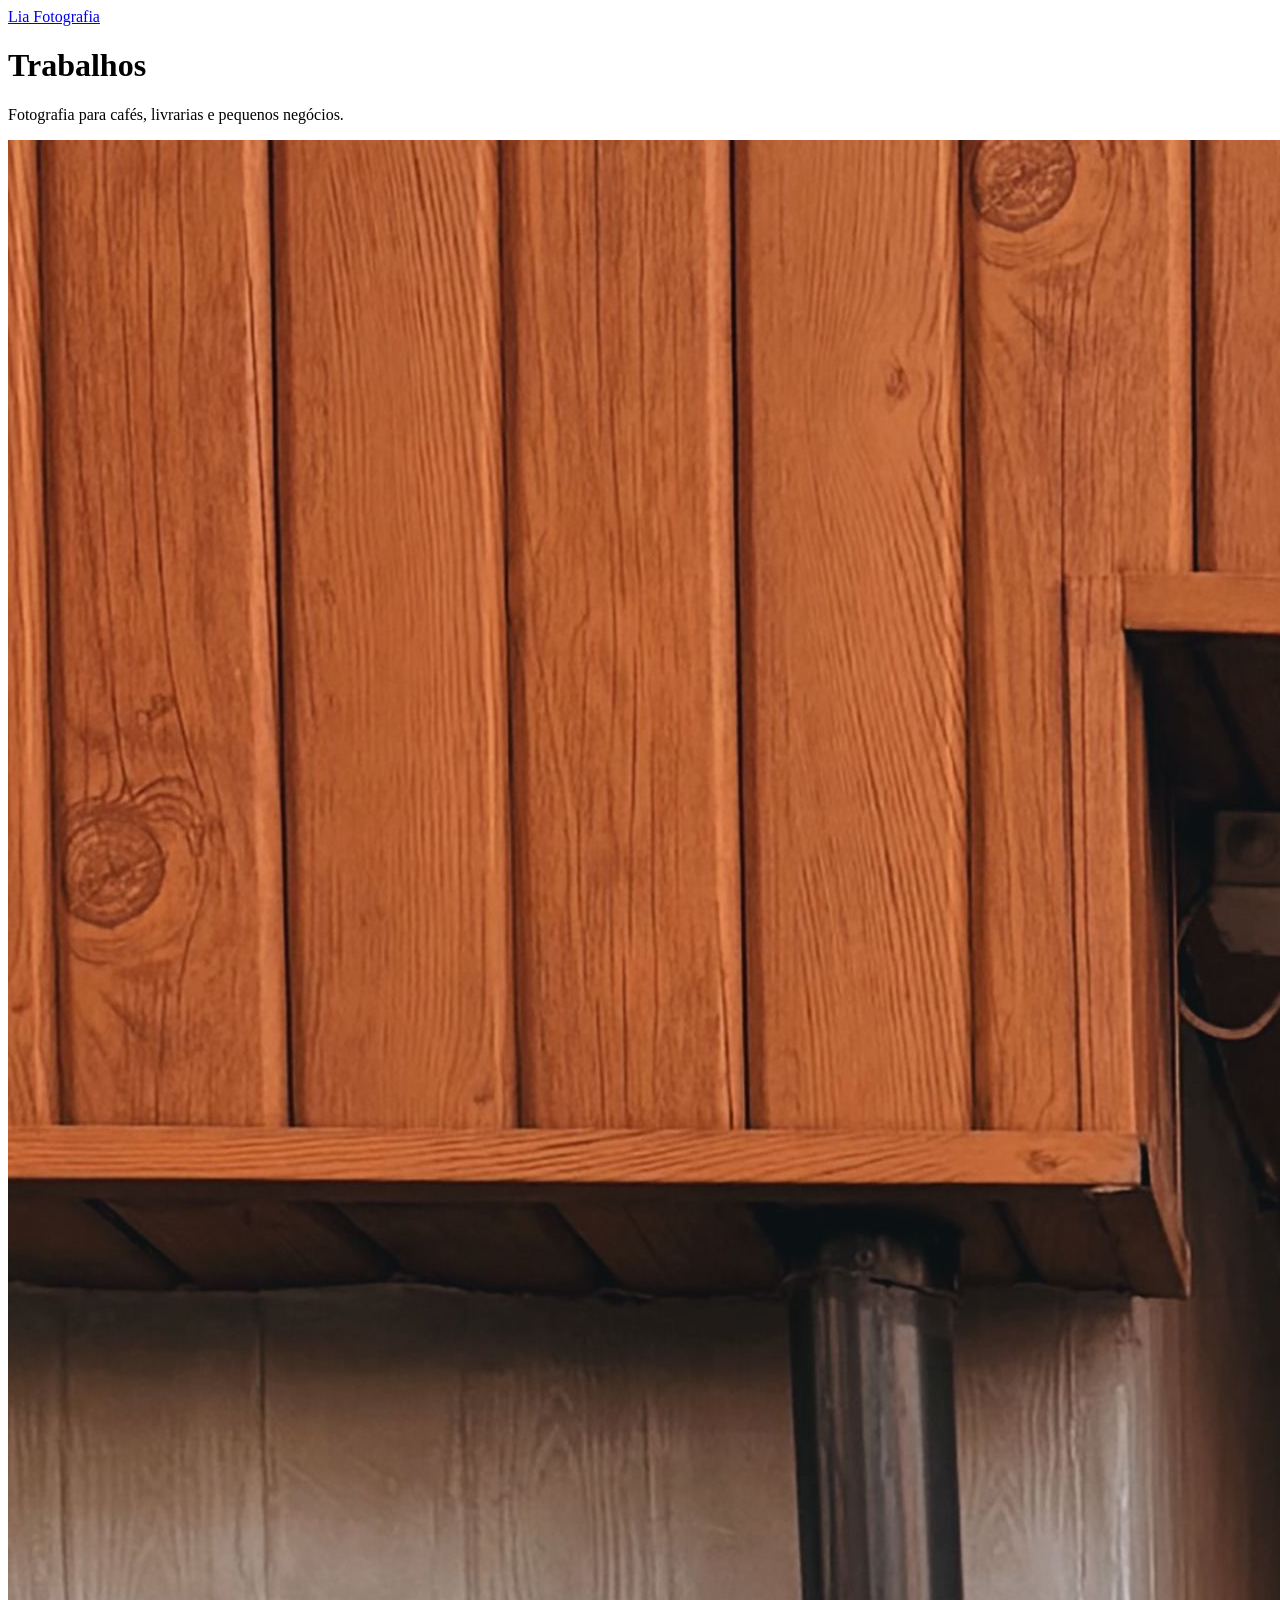
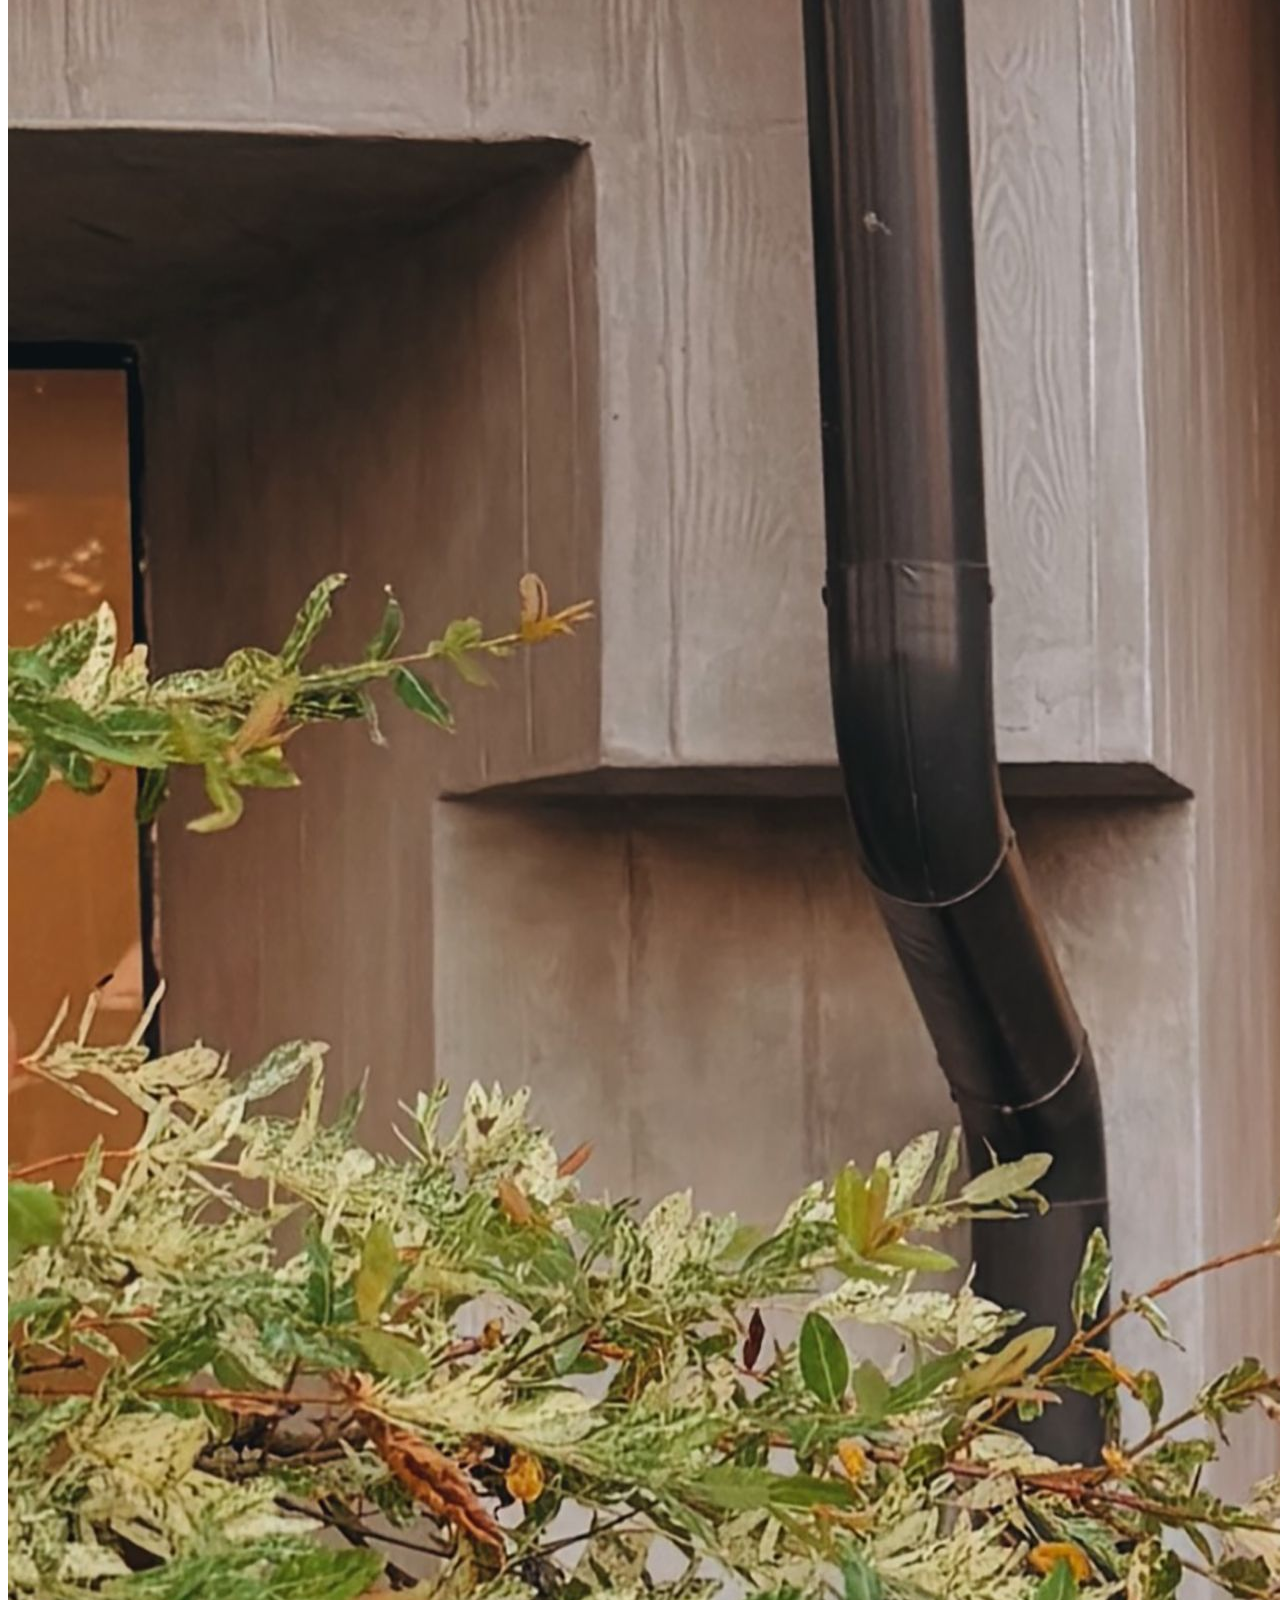
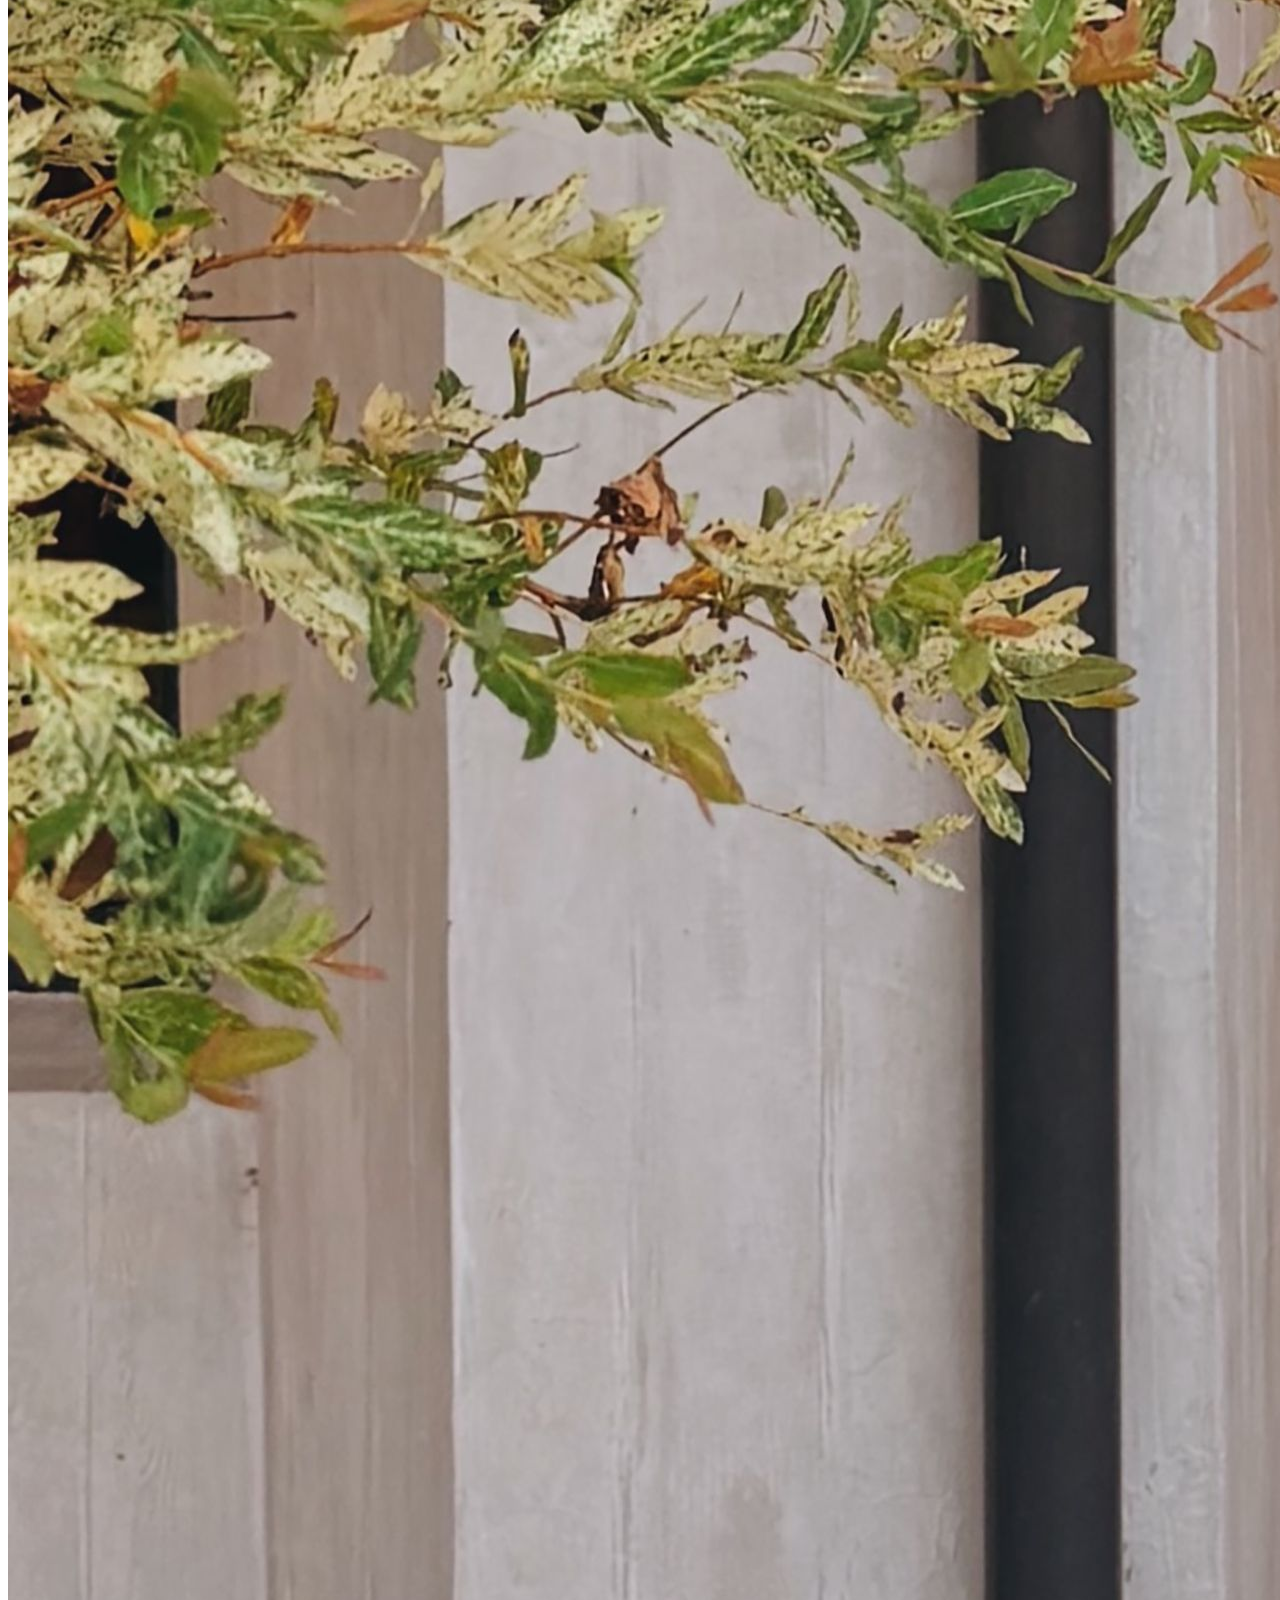
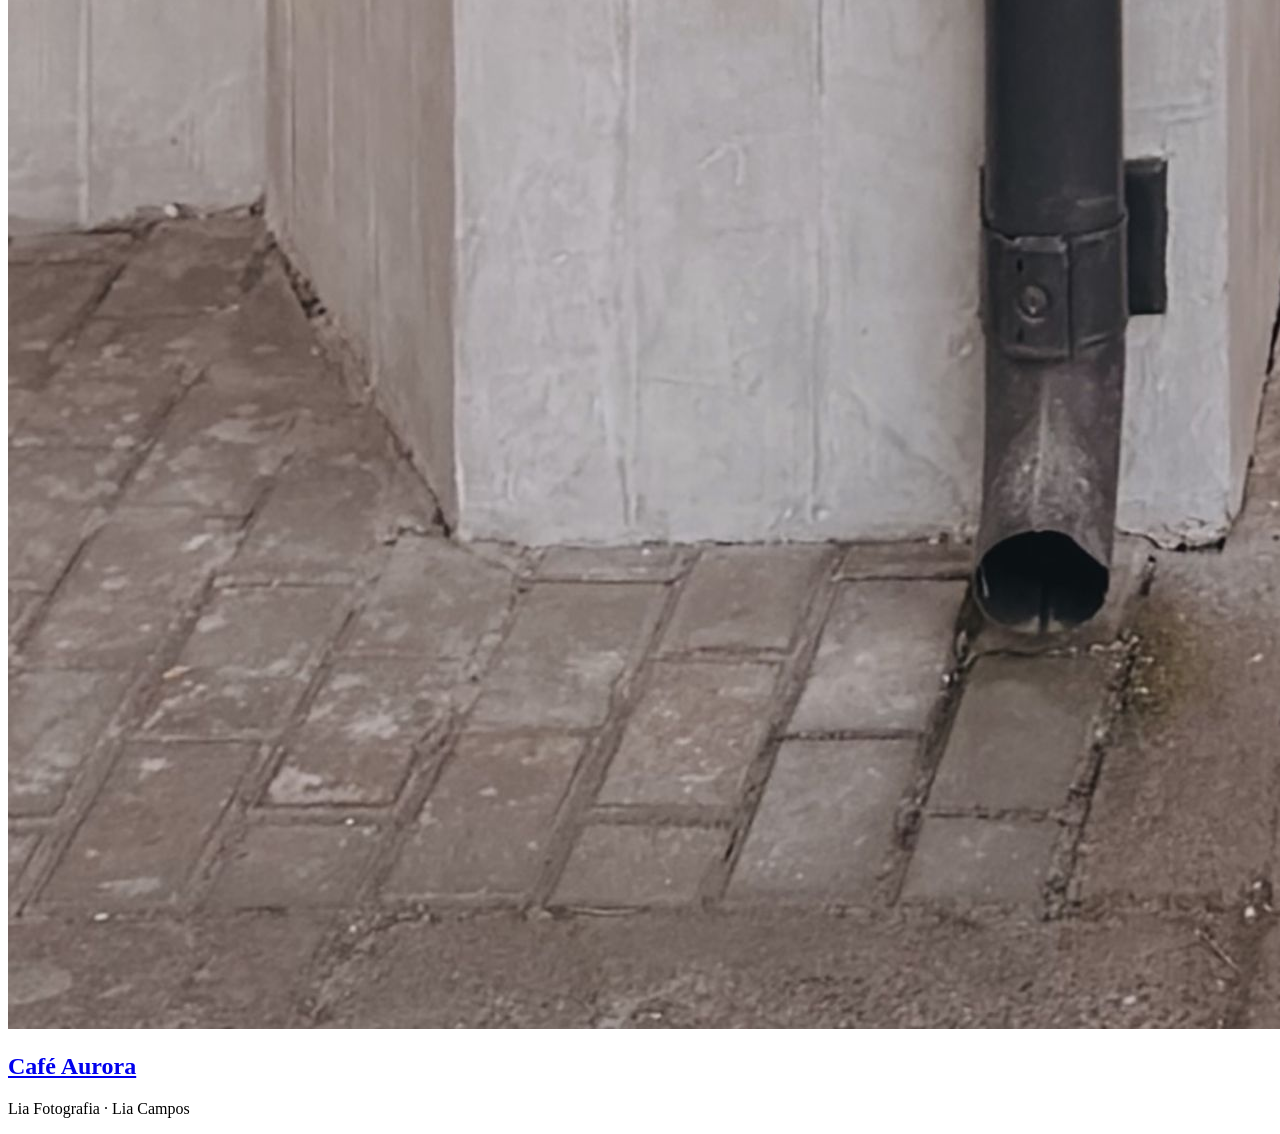
==== docs/index.html @ 8bd901b9 "cria o repositorio" ====
<!doctype html>
<html lang="pt-BR">
  <head>
    <meta charset="UTF-8" />
    <meta name="viewport" content="width=device-width, initial-scale=1.0" />
    <title>Lia Fotografia</title>
    <link rel="stylesheet" href="/css/portfolio.css" />
  </head>
  <body>
    <header>
      <a href="index.html">Lia Fotografia</a>
    </header>
    <main>
      <h1>Trabalhos</h1>
      <p>Fotografia para cafés, livrarias e pequenos negócios.</p>
      <article class="trabalho">
        <img src="fotos/fachada.jpg" alt="Fachada de um café com toldo e mesas na calçada." />
        <h2><a href="trabalhos/cafe-aurora.html">Café Aurora</a></h2>
      </article>
    </main>
    <footer>
      <p>Lia Fotografia · Lia Campos</p>
    </footer>
  </body>
</html>
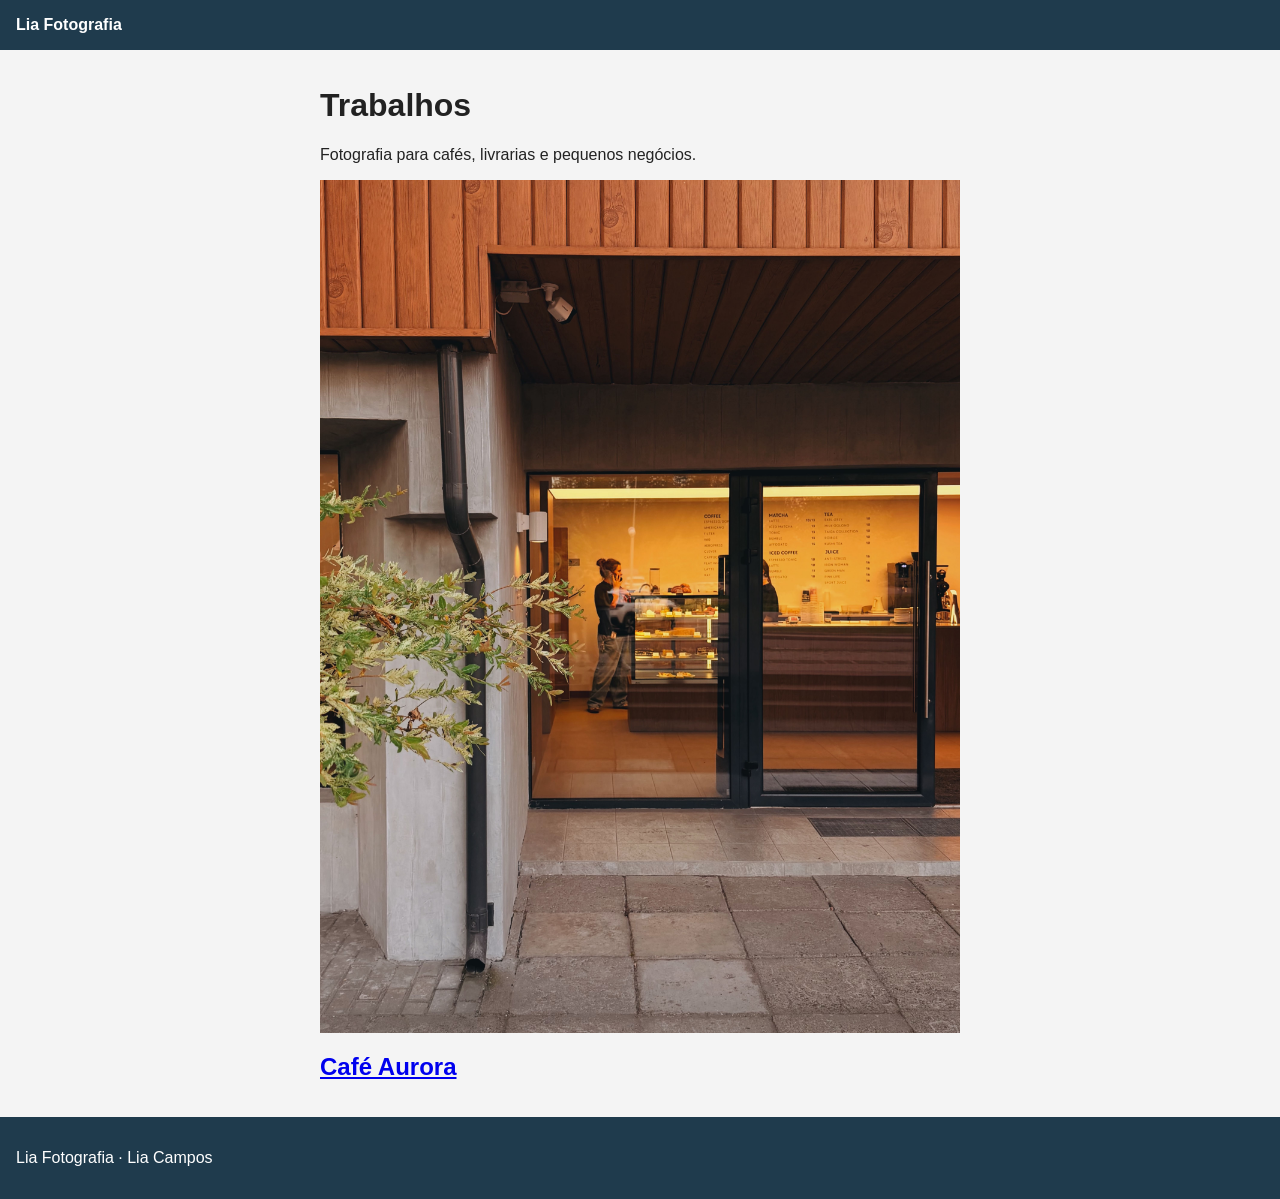
==== commit 8c7120ca: "corrige o referenciamento ao css em ambos os html, bem como o referenciamento as imagens" ====
--- a/docs/index.html
+++ b/docs/index.html
@@ -4,7 +4,7 @@
     <meta charset="UTF-8" />
     <meta name="viewport" content="width=device-width, initial-scale=1.0" />
     <title>Lia Fotografia</title>
-    <link rel="stylesheet" href="/css/portfolio.css" />
+    <link rel="stylesheet" href="css/portfolio.css" />
   </head>
   <body>
     <header>
--- a/docs/css/portfolio.css
+++ b/docs/css/portfolio.css
@@ -0,0 +1,31 @@
+body {
+  margin: 0;
+  font-family: Arial, sans-serif;
+  background-color: #f4f4f4; /* cinza-claro: fundo da página */
+  color: #222222; /* quase preto: texto */
+}
+
+header,
+footer {
+  padding: 1rem;
+  background-color: #1f3b4d; /* azul-petróleo: faixa do topo e do rodapé */
+  color: #ffffff; /* branco */
+}
+
+header a {
+  color: #ffffff; /* branco: nome "Lia Fotografia" no topo */
+  font-weight: bold;
+  text-decoration: none;
+}
+
+main {
+  max-width: 40rem;
+  margin: 0 auto;
+  padding: 1rem;
+}
+
+main img {
+  display: block;
+  max-width: 100%;
+  margin-bottom: 1rem;
+}
